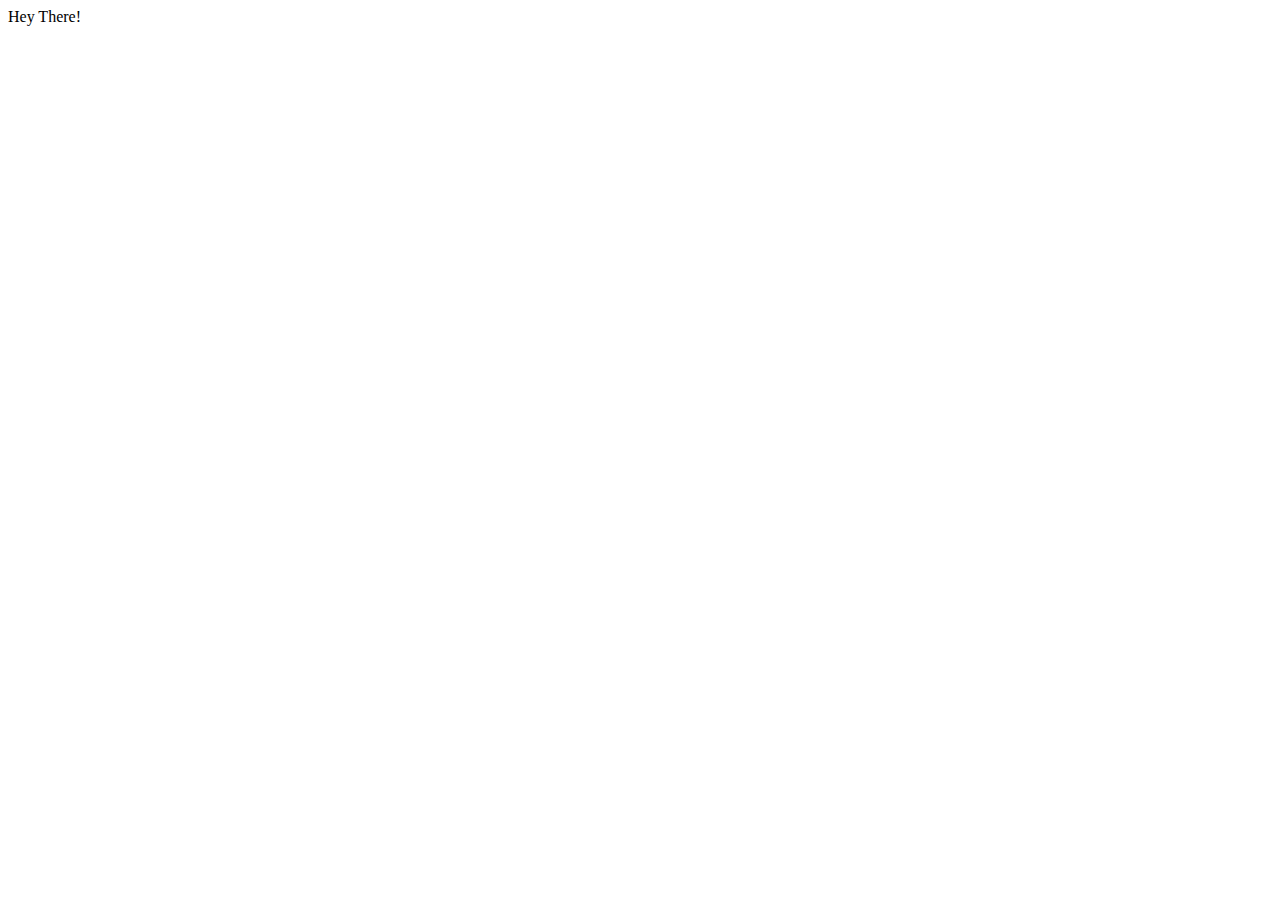
==== index.html @ a623061b "testing" ====
<!DOCTYPE html>
<html lang="en">
<head>
    <meta charset="UTF-8">
    <meta http-equiv="X-UA-Compatible" content="IE=edge">
    <meta name="viewport" content="width=device-width, initial-scale=1.0">
    <title>Document</title>
</head>
<body>
    Hey There!
</body>
</html>
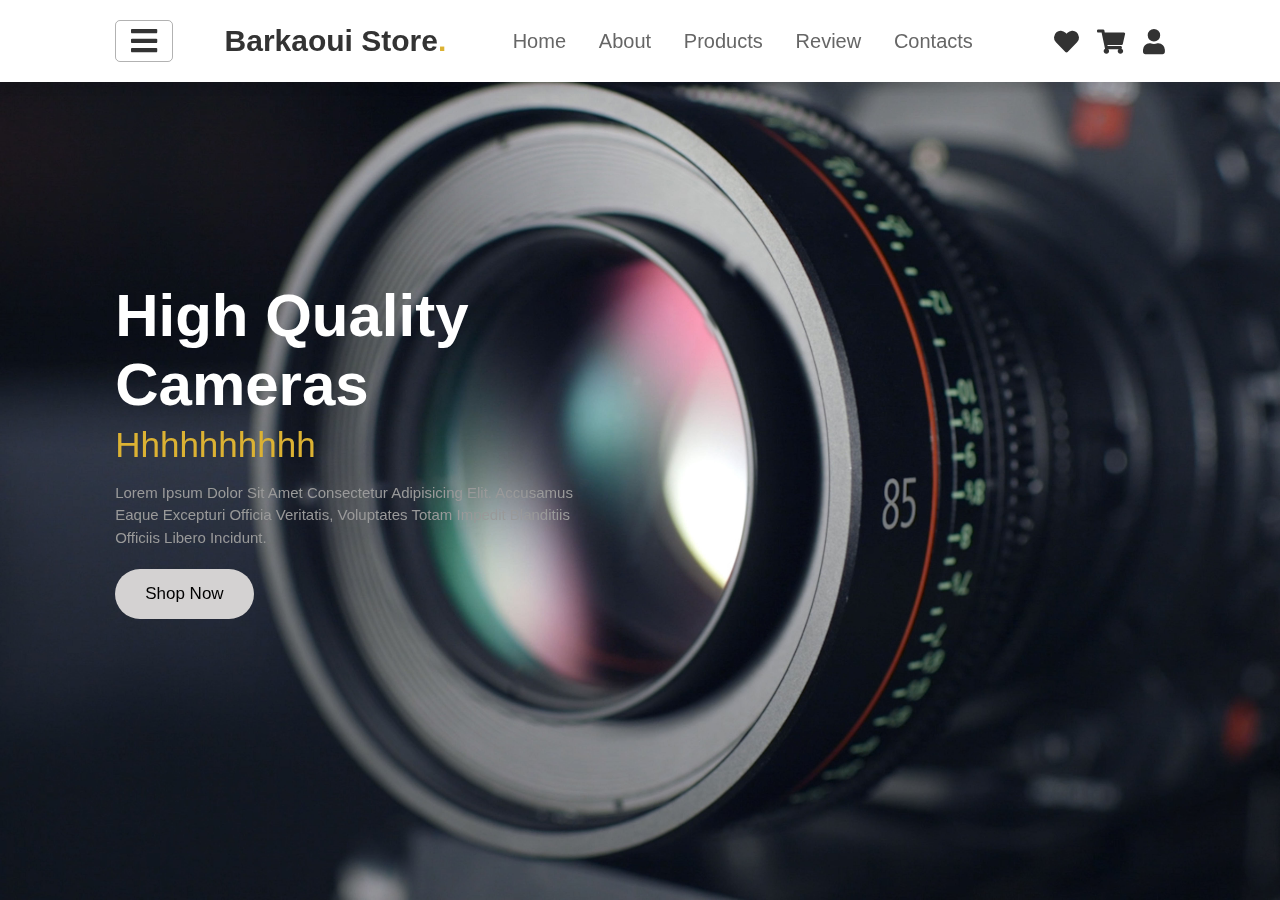
==== commit 2f731eba: "00" ====
--- a/index.html
+++ b/index.html
@@ -7,6 +7,12 @@
     <title>Document</title>
 </head>
 <body>
-    Hey There!
+    <!-- <iframe src="E-COMMERCE/HTML/home.html"></iframe> -->
+
+
+
+    <iframe src="E-COMMERCE/HTML/home.html" style="position:fixed; top:0; left:0; bottom:0; right:0; width:100%; height:100%; border:none; margin:0; padding:0; overflow:hidden; z-index:999999;">
+        Your browser doesn't support iframes
+    </iframe>  
 </body>
 </html>